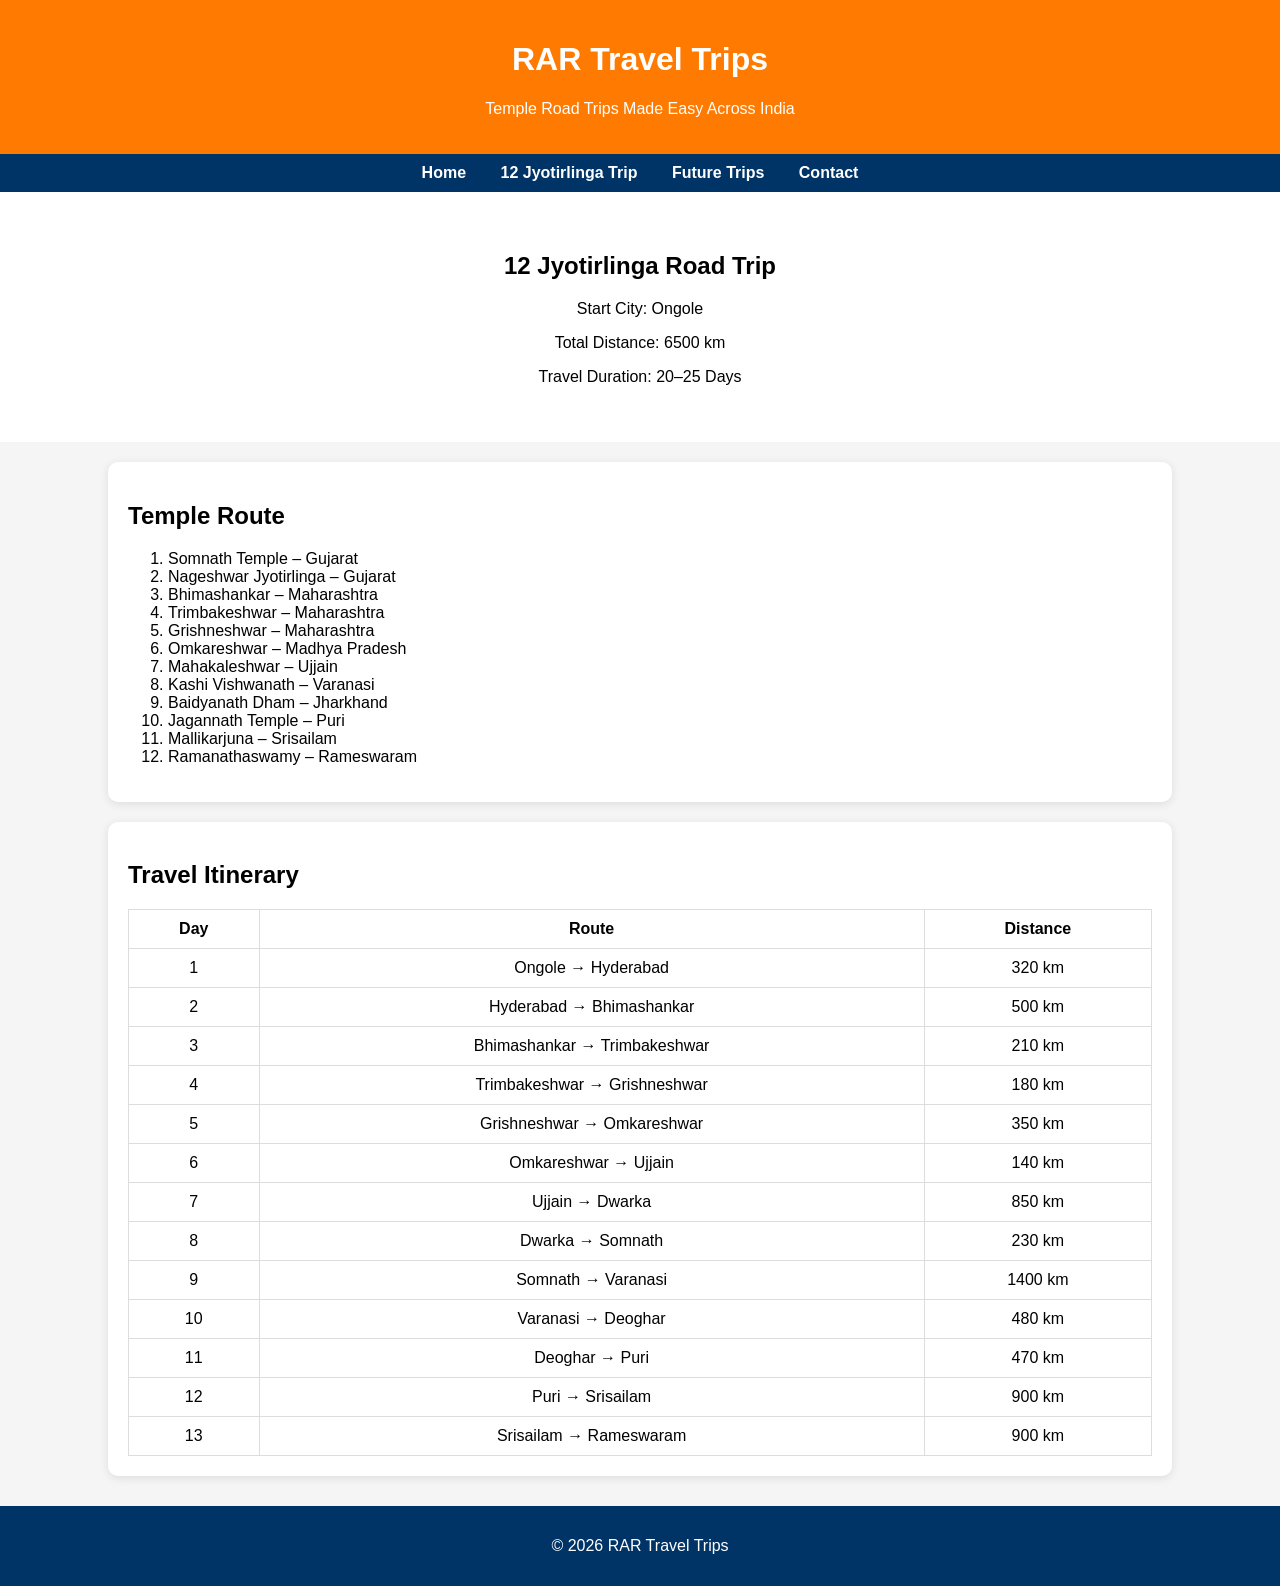
==== index.html @ 98899315 "Create index.html" ====
<!DOCTYPE html>
<html>
<head>
<title>RAR Travel Trips</title>

<style>
body{
font-family: Arial;
margin:0;
background:#f5f5f5;
}

header{
background:#ff7a00;
color:white;
padding:20px;
text-align:center;
}

nav{
background:#003366;
padding:10px;
text-align:center;
}

nav a{
color:white;
margin:15px;
text-decoration:none;
font-weight:bold;
}

.hero{
padding:40px;
text-align:center;
background:white;
}

.card{
background:white;
margin:20px auto;
padding:20px;
width:80%;
border-radius:10px;
box-shadow:0 2px 10px rgba(0,0,0,0.1);
}

table{
width:100%;
border-collapse:collapse;
}

th,td{
padding:10px;
border:1px solid #ddd;
text-align:center;
}

footer{
background:#003366;
color:white;
text-align:center;
padding:15px;
margin-top:30px;
}
</style>

</head>

<body>

<header>
<h1>RAR Travel Trips</h1>
<p>Temple Road Trips Made Easy Across India</p>
</header>

<nav>
<a href="#">Home</a>
<a href="#">12 Jyotirlinga Trip</a>
<a href="#">Future Trips</a>
<a href="#">Contact</a>
</nav>

<section class="hero">
<h2>12 Jyotirlinga Road Trip</h2>
<p>Start City: Ongole</p>
<p>Total Distance: 6500 km</p>
<p>Travel Duration: 20–25 Days</p>
</section>

<div class="card">
<h2>Temple Route</h2>

<ol>
<li>Somnath Temple – Gujarat</li>
<li>Nageshwar Jyotirlinga – Gujarat</li>
<li>Bhimashankar – Maharashtra</li>
<li>Trimbakeshwar – Maharashtra</li>
<li>Grishneshwar – Maharashtra</li>
<li>Omkareshwar – Madhya Pradesh</li>
<li>Mahakaleshwar – Ujjain</li>
<li>Kashi Vishwanath – Varanasi</li>
<li>Baidyanath Dham – Jharkhand</li>
<li>Jagannath Temple – Puri</li>
<li>Mallikarjuna – Srisailam</li>
<li>Ramanathaswamy – Rameswaram</li>
</ol>

</div>

<div class="card">

<h2>Travel Itinerary</h2>

<table>

<tr>
<th>Day</th>
<th>Route</th>
<th>Distance</th>
</tr>

<tr>
<td>1</td>
<td>Ongole → Hyderabad</td>
<td>320 km</td>
</tr>

<tr>
<td>2</td>
<td>Hyderabad → Bhimashankar</td>
<td>500 km</td>
</tr>

<tr>
<td>3</td>
<td>Bhimashankar → Trimbakeshwar</td>
<td>210 km</td>
</tr>

<tr>
<td>4</td>
<td>Trimbakeshwar → Grishneshwar</td>
<td>180 km</td>
</tr>

<tr>
<td>5</td>
<td>Grishneshwar → Omkareshwar</td>
<td>350 km</td>
</tr>

<tr>
<td>6</td>
<td>Omkareshwar → Ujjain</td>
<td>140 km</td>
</tr>

<tr>
<td>7</td>
<td>Ujjain → Dwarka</td>
<td>850 km</td>
</tr>

<tr>
<td>8</td>
<td>Dwarka → Somnath</td>
<td>230 km</td>
</tr>

<tr>
<td>9</td>
<td>Somnath → Varanasi</td>
<td>1400 km</td>
</tr>

<tr>
<td>10</td>
<td>Varanasi → Deoghar</td>
<td>480 km</td>
</tr>

<tr>
<td>11</td>
<td>Deoghar → Puri</td>
<td>470 km</td>
</tr>

<tr>
<td>12</td>
<td>Puri → Srisailam</td>
<td>900 km</td>
</tr>

<tr>
<td>13</td>
<td>Srisailam → Rameswaram</td>
<td>900 km</td>
</tr>

</table>

</div>

<footer>

<p>© 2026 RAR Travel Trips</p>

</footer>

</body>
</html>
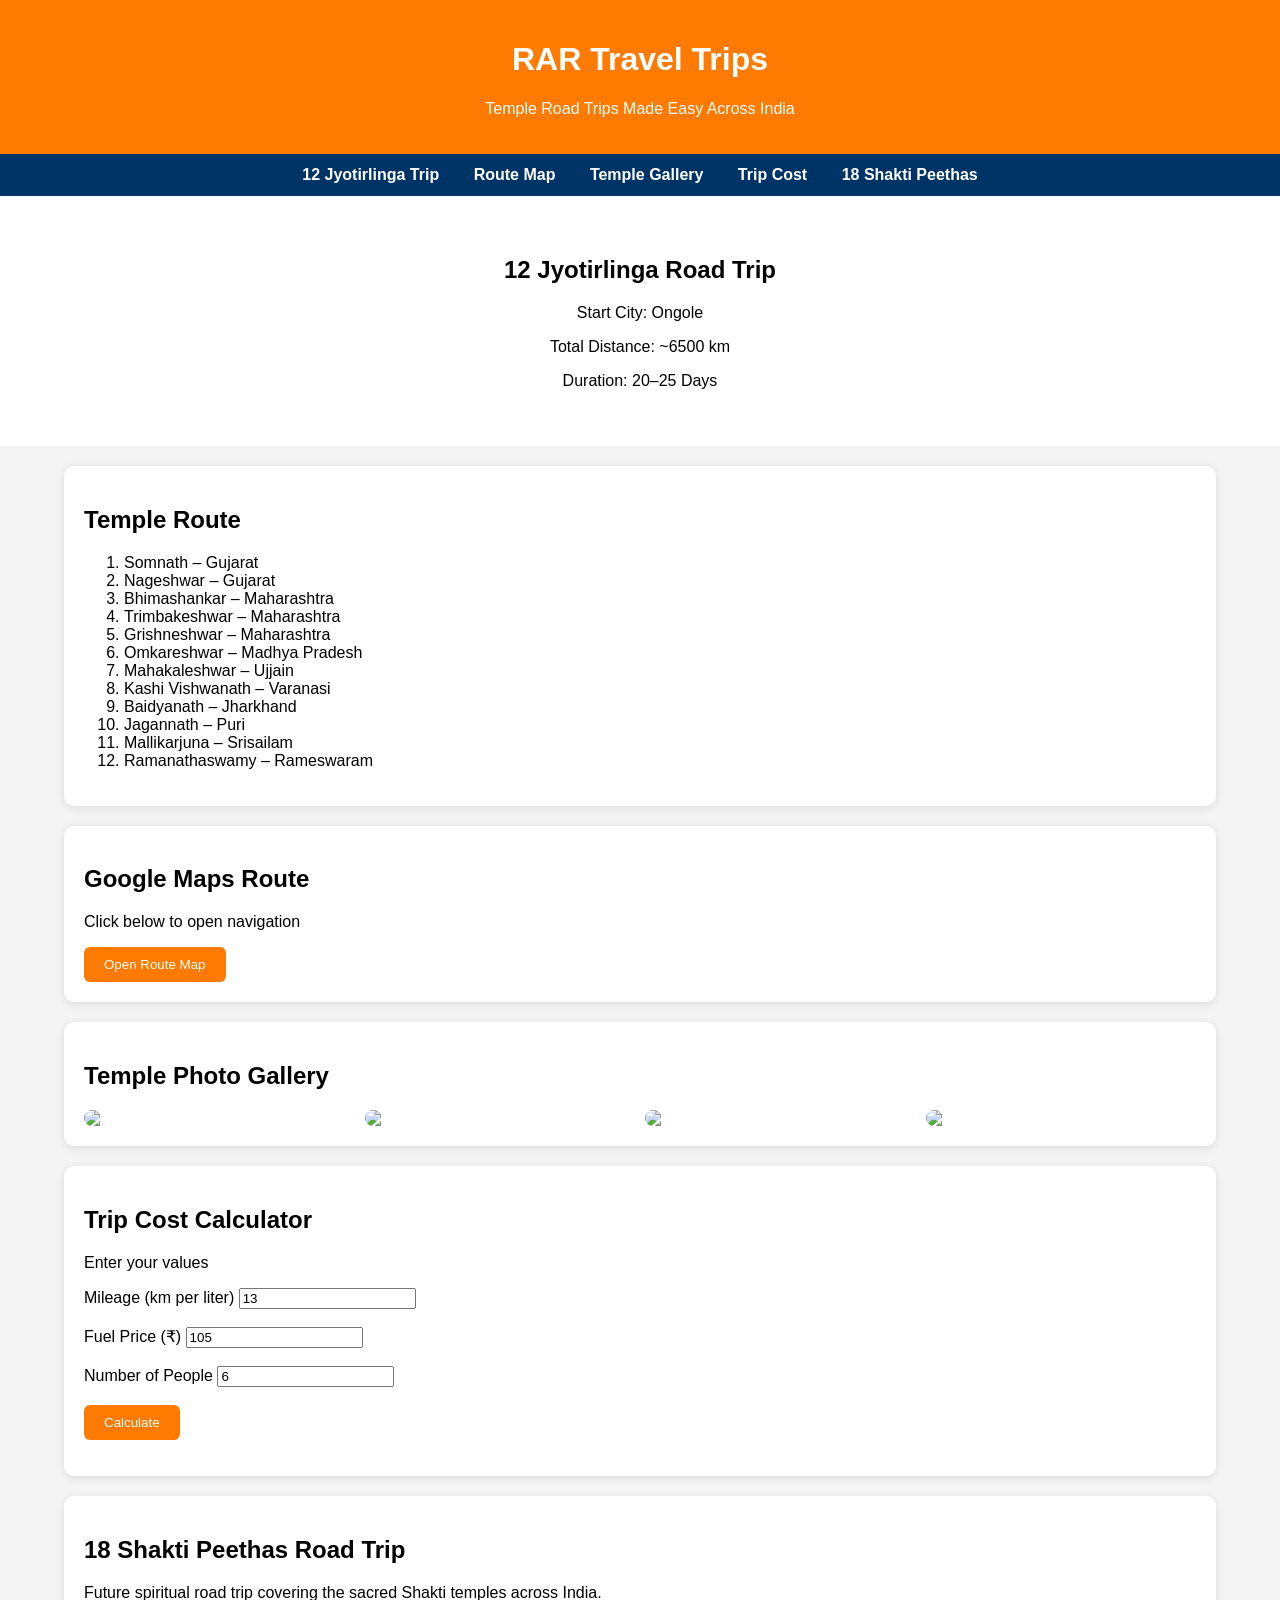
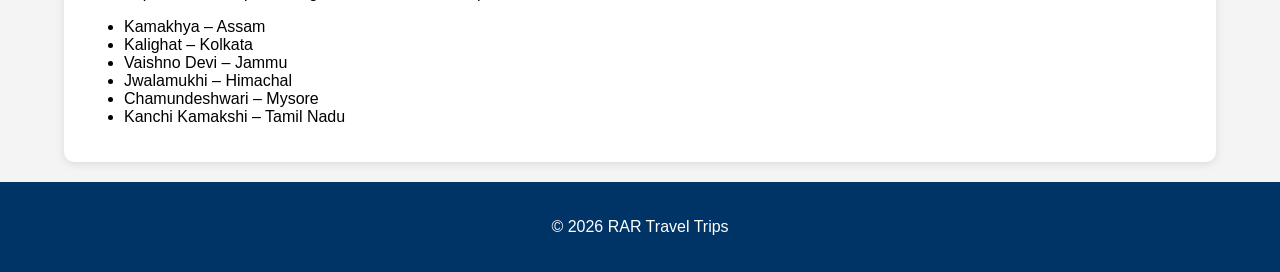
==== commit 1aeeb7bf: "Update index.html" ====
--- a/index.html
+++ b/index.html
@@ -1,33 +1,36 @@
 <!DOCTYPE html>
 <html>
 <head>
+<meta name="viewport" content="width=device-width, initial-scale=1.0">
+
 <title>RAR Travel Trips</title>
 
 <style>
+
 body{
 font-family: Arial;
 margin:0;
-background:#f5f5f5;
+background:#f4f4f4;
 }
 
 header{
 background:#ff7a00;
 color:white;
+text-align:center;
 padding:20px;
-text-align:center;
 }
 
 nav{
 background:#003366;
-padding:10px;
+padding:12px;
 text-align:center;
 }
 
 nav a{
 color:white;
 margin:15px;
+font-weight:bold;
 text-decoration:none;
-font-weight:bold;
 }
 
 .hero{
@@ -36,13 +39,28 @@
 background:white;
 }
 
+.container{
+width:90%;
+margin:auto;
+}
+
 .card{
 background:white;
-margin:20px auto;
 padding:20px;
-width:80%;
+margin:20px 0;
 border-radius:10px;
 box-shadow:0 2px 10px rgba(0,0,0,0.1);
+}
+
+.gallery{
+display:grid;
+grid-template-columns:repeat(auto-fit,minmax(200px,1fr));
+gap:10px;
+}
+
+.gallery img{
+width:100%;
+border-radius:10px;
 }
 
 table{
@@ -56,149 +74,178 @@
 text-align:center;
 }
 
+button{
+background:#ff7a00;
+color:white;
+padding:10px 20px;
+border:none;
+border-radius:6px;
+cursor:pointer;
+}
+
 footer{
 background:#003366;
 color:white;
 text-align:center;
-padding:15px;
-margin-top:30px;
-}
+padding:20px;
+}
+
 </style>
 
+<script>
+
+function calculateTrip(){
+
+let distance = 6500
+let mileage = document.getElementById("mileage").value
+let fuelprice = document.getElementById("fuelprice").value
+let people = document.getElementById("people").value
+
+let fuel = distance/mileage
+let fuelcost = fuel * fuelprice
+let perperson = fuelcost/people
+
+document.getElementById("result").innerHTML =
+"Total Fuel Cost: ₹"+fuelcost.toFixed(0) +
+"<br>Cost Per Person: ₹"+perperson.toFixed(0)
+
+}
+
+</script>
+
 </head>
 
 <body>
 
 <header>
+
 <h1>RAR Travel Trips</h1>
 <p>Temple Road Trips Made Easy Across India</p>
+
 </header>
 
 <nav>
-<a href="#">Home</a>
-<a href="#">12 Jyotirlinga Trip</a>
-<a href="#">Future Trips</a>
-<a href="#">Contact</a>
+
+<a href="#jyotirlinga">12 Jyotirlinga Trip</a>
+<a href="#map">Route Map</a>
+<a href="#gallery">Temple Gallery</a>
+<a href="#calculator">Trip Cost</a>
+<a href="#shakti">18 Shakti Peethas</a>
+
 </nav>
 
 <section class="hero">
+
 <h2>12 Jyotirlinga Road Trip</h2>
+
 <p>Start City: Ongole</p>
-<p>Total Distance: 6500 km</p>
-<p>Travel Duration: 20–25 Days</p>
+<p>Total Distance: ~6500 km</p>
+<p>Duration: 20–25 Days</p>
+
 </section>
 
-<div class="card">
+<div class="container">
+
+<div class="card" id="jyotirlinga">
+
 <h2>Temple Route</h2>
 
 <ol>
-<li>Somnath Temple – Gujarat</li>
-<li>Nageshwar Jyotirlinga – Gujarat</li>
+
+<li>Somnath – Gujarat</li>
+<li>Nageshwar – Gujarat</li>
 <li>Bhimashankar – Maharashtra</li>
 <li>Trimbakeshwar – Maharashtra</li>
 <li>Grishneshwar – Maharashtra</li>
 <li>Omkareshwar – Madhya Pradesh</li>
 <li>Mahakaleshwar – Ujjain</li>
 <li>Kashi Vishwanath – Varanasi</li>
-<li>Baidyanath Dham – Jharkhand</li>
-<li>Jagannath Temple – Puri</li>
+<li>Baidyanath – Jharkhand</li>
+<li>Jagannath – Puri</li>
 <li>Mallikarjuna – Srisailam</li>
 <li>Ramanathaswamy – Rameswaram</li>
+
 </ol>
 
 </div>
 
-<div class="card">
-
-<h2>Travel Itinerary</h2>
-
-<table>
-
-<tr>
-<th>Day</th>
-<th>Route</th>
-<th>Distance</th>
-</tr>
-
-<tr>
-<td>1</td>
-<td>Ongole → Hyderabad</td>
-<td>320 km</td>
-</tr>
-
-<tr>
-<td>2</td>
-<td>Hyderabad → Bhimashankar</td>
-<td>500 km</td>
-</tr>
-
-<tr>
-<td>3</td>
-<td>Bhimashankar → Trimbakeshwar</td>
-<td>210 km</td>
-</tr>
-
-<tr>
-<td>4</td>
-<td>Trimbakeshwar → Grishneshwar</td>
-<td>180 km</td>
-</tr>
-
-<tr>
-<td>5</td>
-<td>Grishneshwar → Omkareshwar</td>
-<td>350 km</td>
-</tr>
-
-<tr>
-<td>6</td>
-<td>Omkareshwar → Ujjain</td>
-<td>140 km</td>
-</tr>
-
-<tr>
-<td>7</td>
-<td>Ujjain → Dwarka</td>
-<td>850 km</td>
-</tr>
-
-<tr>
-<td>8</td>
-<td>Dwarka → Somnath</td>
-<td>230 km</td>
-</tr>
-
-<tr>
-<td>9</td>
-<td>Somnath → Varanasi</td>
-<td>1400 km</td>
-</tr>
-
-<tr>
-<td>10</td>
-<td>Varanasi → Deoghar</td>
-<td>480 km</td>
-</tr>
-
-<tr>
-<td>11</td>
-<td>Deoghar → Puri</td>
-<td>470 km</td>
-</tr>
-
-<tr>
-<td>12</td>
-<td>Puri → Srisailam</td>
-<td>900 km</td>
-</tr>
-
-<tr>
-<td>13</td>
-<td>Srisailam → Rameswaram</td>
-<td>900 km</td>
-</tr>
-
-</table>
+<div class="card" id="map">
+
+<h2>Google Maps Route</h2>
+
+<p>Click below to open navigation</p>
+
+<a href="https://www.google.com/maps/dir/Somnath+Temple/Dwarka/Nashik/Ujjain/Varanasi/Deoghar/Puri/Srisailam/Rameswaram" target="_blank">
+
+<button>Open Route Map</button>
+
+</a>
+
+</div>
+
+<div class="card" id="gallery">
+
+<h2>Temple Photo Gallery</h2>
+
+<div class="gallery">
+
+<img src="https://upload.wikimedia.org/wikipedia/commons/3/3a/Somnath_temple.jpg">
+<img src="https://upload.wikimedia.org/wikipedia/commons/6/6e/Kashi_Vishwanath.jpg">
+<img src="https://upload.wikimedia.org/wikipedia/commons/0/0e/Rameswaram_Temple.jpg">
+<img src="https://upload.wikimedia.org/wikipedia/commons/b/b1/Mahakaleshwar_Temple.jpg">
+
+</div>
+
+</div>
+
+<div class="card" id="calculator">
+
+<h2>Trip Cost Calculator</h2>
+
+<p>Enter your values</p>
+
+Mileage (km per liter)
+
+<input type="number" id="mileage" value="13">
+
+<br><br>
+
+Fuel Price (₹)
+
+<input type="number" id="fuelprice" value="105">
+
+<br><br>
+
+Number of People
+
+<input type="number" id="people" value="6">
+
+<br><br>
+
+<button onclick="calculateTrip()">Calculate</button>
+
+<p id="result"></p>
+
+</div>
+
+<div class="card" id="shakti">
+
+<h2>18 Shakti Peethas Road Trip</h2>
+
+<p>Future spiritual road trip covering the sacred Shakti temples across India.</p>
+
+<ul>
+
+<li>Kamakhya – Assam</li>
+<li>Kalighat – Kolkata</li>
+<li>Vaishno Devi – Jammu</li>
+<li>Jwalamukhi – Himachal</li>
+<li>Chamundeshwari – Mysore</li>
+<li>Kanchi Kamakshi – Tamil Nadu</li>
+
+</ul>
+
+</div>
 
 </div>
 
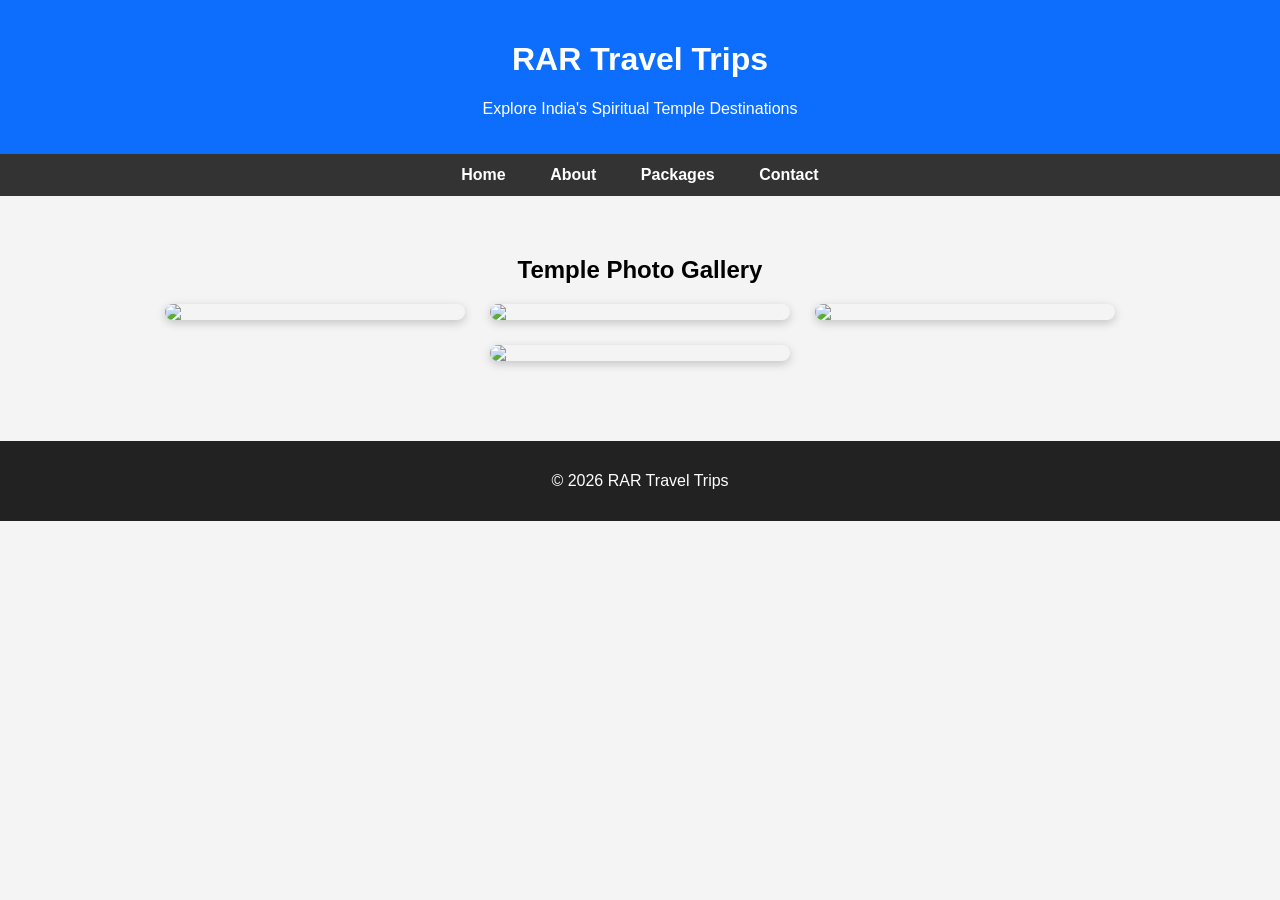
==== commit 7ae8f6a3: "Update index.html" ====
--- a/index.html
+++ b/index.html
@@ -1,8 +1,7 @@
 <!DOCTYPE html>
 <html>
+
 <head>
-<meta name="viewport" content="width=device-width, initial-scale=1.0">
-
 <title>RAR Travel Trips</title>
 
 <style>
@@ -14,245 +13,85 @@
 }
 
 header{
-background:#ff7a00;
+background:#0d6efd;
 color:white;
+padding:20px;
 text-align:center;
-padding:20px;
 }
 
 nav{
-background:#003366;
+background:#333;
 padding:12px;
 text-align:center;
 }
 
 nav a{
 color:white;
-margin:15px;
+margin:20px;
+text-decoration:none;
 font-weight:bold;
-text-decoration:none;
-}
-
-.hero{
-padding:40px;
-text-align:center;
-background:white;
 }
 
 .container{
-width:90%;
-margin:auto;
-}
-
-.card{
-background:white;
-padding:20px;
-margin:20px 0;
-border-radius:10px;
-box-shadow:0 2px 10px rgba(0,0,0,0.1);
+padding:40px;
+text-align:center;
 }
 
 .gallery{
-display:grid;
-grid-template-columns:repeat(auto-fit,minmax(200px,1fr));
-gap:10px;
+display:flex;
+flex-wrap:wrap;
+justify-content:center;
+gap:25px;
 }
 
 .gallery img{
-width:100%;
+width:300px;
 border-radius:10px;
-}
-
-table{
-width:100%;
-border-collapse:collapse;
-}
-
-th,td{
-padding:10px;
-border:1px solid #ddd;
-text-align:center;
-}
-
-button{
-background:#ff7a00;
-color:white;
-padding:10px 20px;
-border:none;
-border-radius:6px;
-cursor:pointer;
+box-shadow:0 3px 10px rgba(0,0,0,0.2);
 }
 
 footer{
-background:#003366;
+background:#222;
 color:white;
 text-align:center;
-padding:20px;
+padding:15px;
+margin-top:40px;
 }
 
 </style>
-
-<script>
-
-function calculateTrip(){
-
-let distance = 6500
-let mileage = document.getElementById("mileage").value
-let fuelprice = document.getElementById("fuelprice").value
-let people = document.getElementById("people").value
-
-let fuel = distance/mileage
-let fuelcost = fuel * fuelprice
-let perperson = fuelcost/people
-
-document.getElementById("result").innerHTML =
-"Total Fuel Cost: ₹"+fuelcost.toFixed(0) +
-"<br>Cost Per Person: ₹"+perperson.toFixed(0)
-
-}
-
-</script>
-
 </head>
 
 <body>
 
 <header>
-
 <h1>RAR Travel Trips</h1>
-<p>Temple Road Trips Made Easy Across India</p>
-
+<p>Explore India's Spiritual Temple Destinations</p>
 </header>
 
 <nav>
-
-<a href="#jyotirlinga">12 Jyotirlinga Trip</a>
-<a href="#map">Route Map</a>
-<a href="#gallery">Temple Gallery</a>
-<a href="#calculator">Trip Cost</a>
-<a href="#shakti">18 Shakti Peethas</a>
-
+<a href="index.html">Home</a>
+<a href="about.html">About</a>
+<a href="packages.html">Packages</a>
+<a href="contact.html">Contact</a>
 </nav>
 
-<section class="hero">
-
-<h2>12 Jyotirlinga Road Trip</h2>
-
-<p>Start City: Ongole</p>
-<p>Total Distance: ~6500 km</p>
-<p>Duration: 20–25 Days</p>
-
-</section>
-
 <div class="container">
-
-<div class="card" id="jyotirlinga">
-
-<h2>Temple Route</h2>
-
-<ol>
-
-<li>Somnath – Gujarat</li>
-<li>Nageshwar – Gujarat</li>
-<li>Bhimashankar – Maharashtra</li>
-<li>Trimbakeshwar – Maharashtra</li>
-<li>Grishneshwar – Maharashtra</li>
-<li>Omkareshwar – Madhya Pradesh</li>
-<li>Mahakaleshwar – Ujjain</li>
-<li>Kashi Vishwanath – Varanasi</li>
-<li>Baidyanath – Jharkhand</li>
-<li>Jagannath – Puri</li>
-<li>Mallikarjuna – Srisailam</li>
-<li>Ramanathaswamy – Rameswaram</li>
-
-</ol>
-
-</div>
-
-<div class="card" id="map">
-
-<h2>Google Maps Route</h2>
-
-<p>Click below to open navigation</p>
-
-<a href="https://www.google.com/maps/dir/Somnath+Temple/Dwarka/Nashik/Ujjain/Varanasi/Deoghar/Puri/Srisailam/Rameswaram" target="_blank">
-
-<button>Open Route Map</button>
-
-</a>
-
-</div>
-
-<div class="card" id="gallery">
 
 <h2>Temple Photo Gallery</h2>
 
 <div class="gallery">
 
-<img src="https://upload.wikimedia.org/wikipedia/commons/3/3a/Somnath_temple.jpg">
-<img src="https://upload.wikimedia.org/wikipedia/commons/6/6e/Kashi_Vishwanath.jpg">
-<img src="https://upload.wikimedia.org/wikipedia/commons/0/0e/Rameswaram_Temple.jpg">
-<img src="https://upload.wikimedia.org/wikipedia/commons/b/b1/Mahakaleshwar_Temple.jpg">
-
-</div>
-
-</div>
-
-<div class="card" id="calculator">
-
-<h2>Trip Cost Calculator</h2>
-
-<p>Enter your values</p>
-
-Mileage (km per liter)
-
-<input type="number" id="mileage" value="13">
-
-<br><br>
-
-Fuel Price (₹)
-
-<input type="number" id="fuelprice" value="105">
-
-<br><br>
-
-Number of People
-
-<input type="number" id="people" value="6">
-
-<br><br>
-
-<button onclick="calculateTrip()">Calculate</button>
-
-<p id="result"></p>
-
-</div>
-
-<div class="card" id="shakti">
-
-<h2>18 Shakti Peethas Road Trip</h2>
-
-<p>Future spiritual road trip covering the sacred Shakti temples across India.</p>
-
-<ul>
-
-<li>Kamakhya – Assam</li>
-<li>Kalighat – Kolkata</li>
-<li>Vaishno Devi – Jammu</li>
-<li>Jwalamukhi – Himachal</li>
-<li>Chamundeshwari – Mysore</li>
-<li>Kanchi Kamakshi – Tamil Nadu</li>
-
-</ul>
+<img src="https://images.unsplash.com/photo-1609142621730-db3293839541?w=400">
+<img src="https://images.unsplash.com/photo-1590766940553-634a7ed41450?w=400">
+<img src="https://images.unsplash.com/photo-1627894483216-2138af692e32?w=400">
+<img src="https://images.unsplash.com/photo-1589881133829-6c8f1d0c5b9e?w=400">
 
 </div>
 
 </div>
 
 <footer>
-
 <p>© 2026 RAR Travel Trips</p>
-
 </footer>
 
 </body>
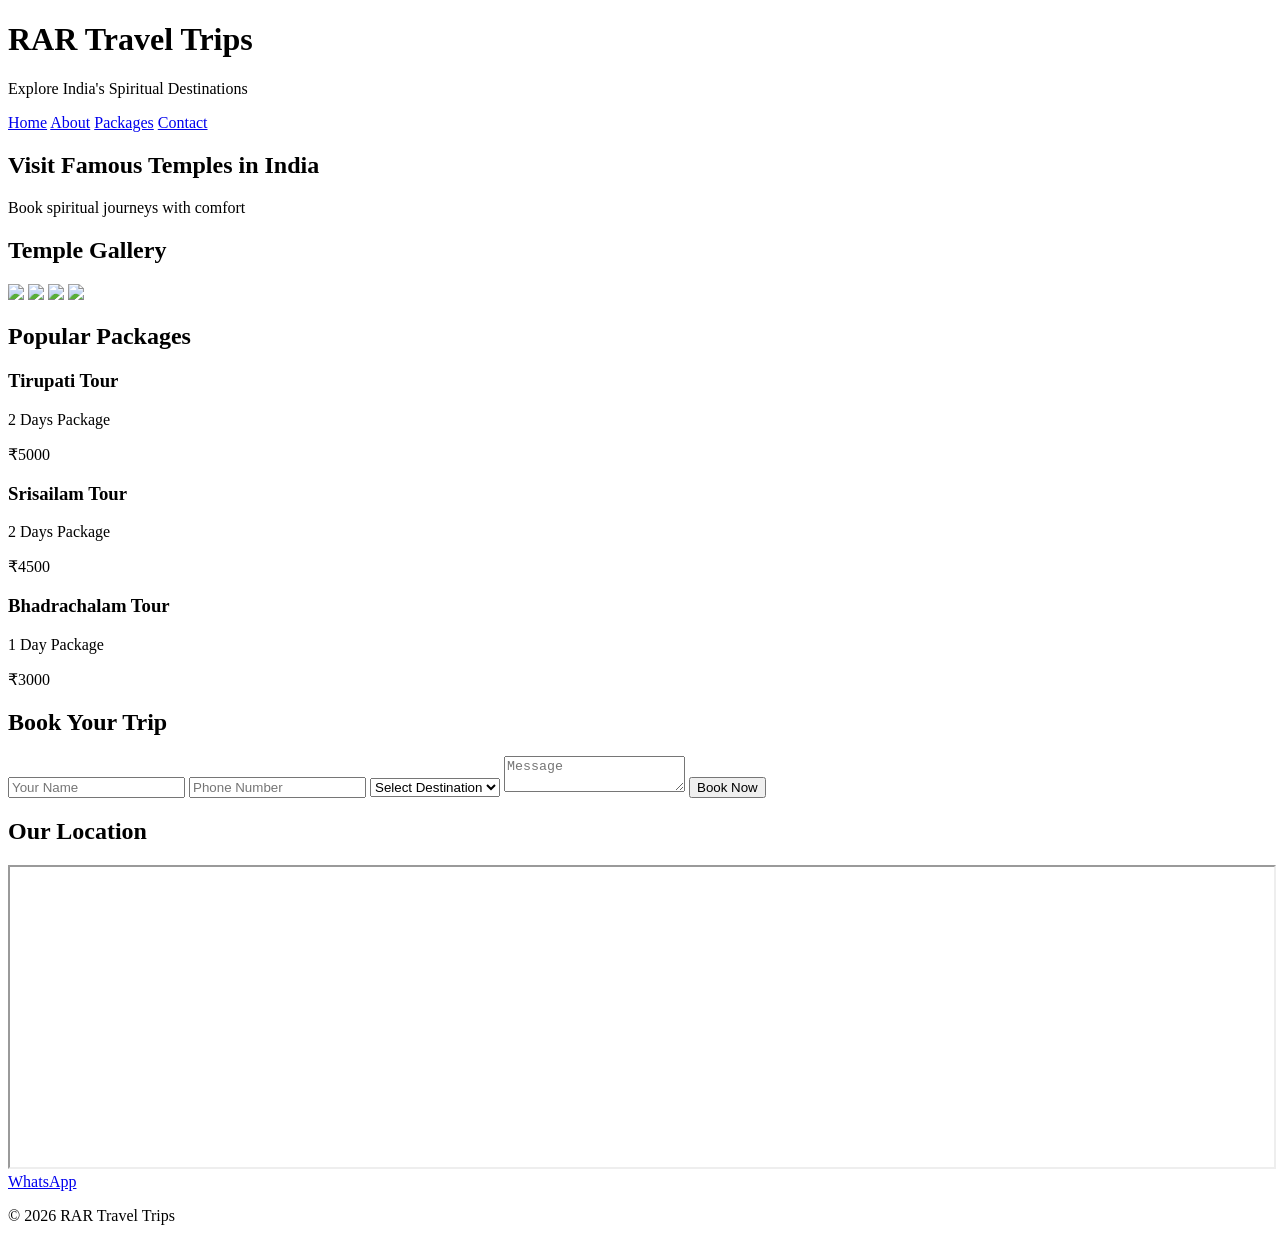
==== commit a9623c14: "Update index.html" ====
--- a/index.html
+++ b/index.html
@@ -1,71 +1,17 @@
 <!DOCTYPE html>
 <html>
-
 <head>
 <title>RAR Travel Trips</title>
+<meta name="viewport" content="width=device-width, initial-scale=1">
 
-<style>
-
-body{
-font-family: Arial;
-margin:0;
-background:#f4f4f4;
-}
-
-header{
-background:#0d6efd;
-color:white;
-padding:20px;
-text-align:center;
-}
-
-nav{
-background:#333;
-padding:12px;
-text-align:center;
-}
-
-nav a{
-color:white;
-margin:20px;
-text-decoration:none;
-font-weight:bold;
-}
-
-.container{
-padding:40px;
-text-align:center;
-}
-
-.gallery{
-display:flex;
-flex-wrap:wrap;
-justify-content:center;
-gap:25px;
-}
-
-.gallery img{
-width:300px;
-border-radius:10px;
-box-shadow:0 3px 10px rgba(0,0,0,0.2);
-}
-
-footer{
-background:#222;
-color:white;
-text-align:center;
-padding:15px;
-margin-top:40px;
-}
-
-</style>
+<link rel="stylesheet" href="style.css">
 </head>
 
 <body>
 
 <header>
 <h1>RAR Travel Trips</h1>
-<p>Explore India's Spiritual Temple Destinations</p>
+<p>Explore India's Spiritual Destinations</p>
 </header>
 
 <nav>
@@ -75,11 +21,16 @@
 <a href="contact.html">Contact</a>
 </nav>
 
-<div class="container">
+<section class="hero">
+<h2>Visit Famous Temples in India</h2>
+<p>Book spiritual journeys with comfort</p>
+</section>
 
-<h2>Temple Photo Gallery</h2>
+<section class="gallery">
 
-<div class="gallery">
+<h2>Temple Gallery</h2>
+
+<div class="gallery-grid">
 
 <img src="https://images.unsplash.com/photo-1609142621730-db3293839541?w=400">
 <img src="https://images.unsplash.com/photo-1590766940553-634a7ed41450?w=400">
@@ -88,7 +39,70 @@
 
 </div>
 
+</section>
+
+<section class="packages">
+
+<h2>Popular Packages</h2>
+
+<div class="package-card">
+<h3>Tirupati Tour</h3>
+<p>2 Days Package</p>
+<p>₹5000</p>
 </div>
+
+<div class="package-card">
+<h3>Srisailam Tour</h3>
+<p>2 Days Package</p>
+<p>₹4500</p>
+</div>
+
+<div class="package-card">
+<h3>Bhadrachalam Tour</h3>
+<p>1 Day Package</p>
+<p>₹3000</p>
+</div>
+
+</section>
+
+<section class="booking">
+
+<h2>Book Your Trip</h2>
+
+<form>
+
+<input type="text" placeholder="Your Name">
+
+<input type="text" placeholder="Phone Number">
+
+<select>
+<option>Select Destination</option>
+<option>Tirupati</option>
+<option>Srisailam</option>
+<option>Bhadrachalam</option>
+</select>
+
+<textarea placeholder="Message"></textarea>
+
+<button>Book Now</button>
+
+</form>
+
+</section>
+
+<section class="map">
+
+<h2>Our Location</h2>
+
+<iframe
+src="https://www.google.com/maps?q=hyderabad&output=embed"
+width="100%"
+height="300">
+</iframe>
+
+</section>
+
+<a class="whatsapp" href="https://wa.me/919876543210">WhatsApp</a>
 
 <footer>
 <p>© 2026 RAR Travel Trips</p>
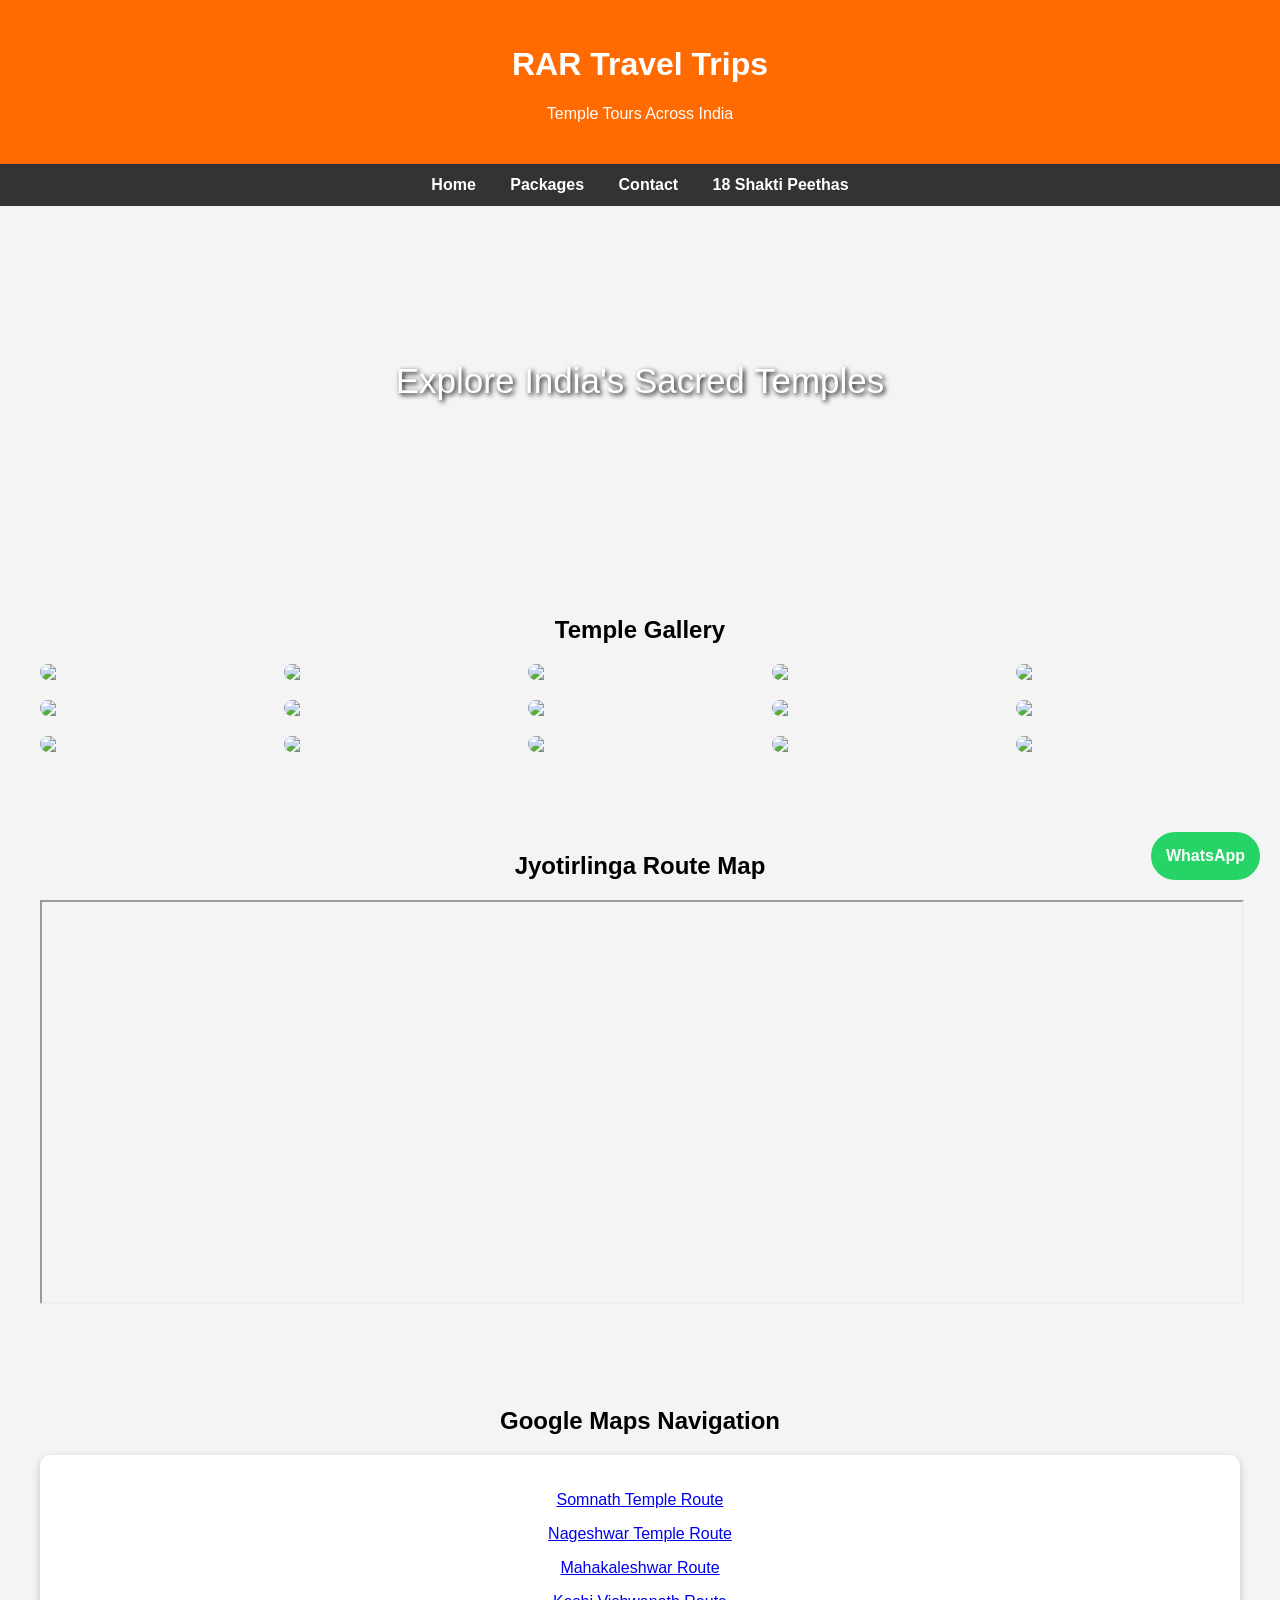
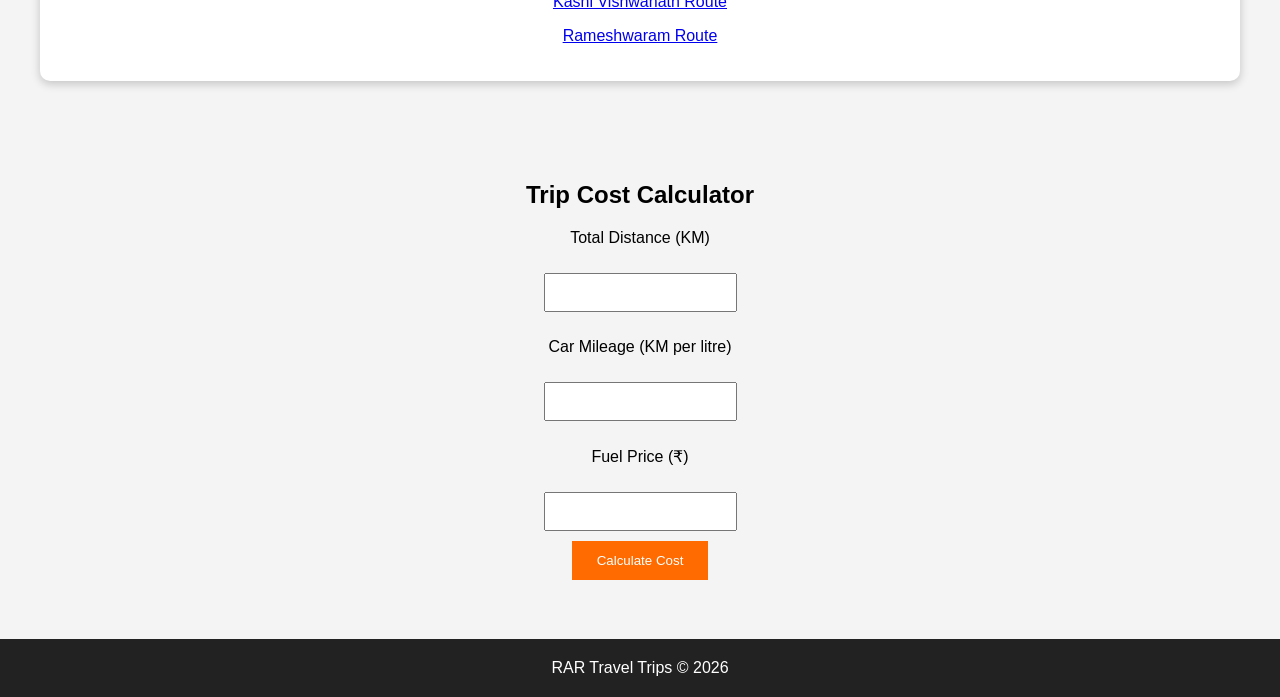
==== commit 5ed08b3f: "Update index.html" ====
--- a/index.html
+++ b/index.html
@@ -1,112 +1,266 @@
 <!DOCTYPE html>
 <html>
+
 <head>
+
 <title>RAR Travel Trips</title>
+
 <meta name="viewport" content="width=device-width, initial-scale=1">
 
-<link rel="stylesheet" href="style.css">
+<style>
+
+body{
+font-family:Arial;
+margin:0;
+background:#f4f4f4;
+}
+
+header{
+background:#ff6b00;
+color:white;
+text-align:center;
+padding:25px;
+}
+
+nav{
+background:#333;
+text-align:center;
+padding:12px;
+}
+
+nav a{
+color:white;
+margin:15px;
+text-decoration:none;
+font-weight:bold;
+}
+
+.hero{
+background:url('https://images.unsplash.com/photo-1627894483216-2138af692e32?w=1600') center/cover;
+height:350px;
+display:flex;
+align-items:center;
+justify-content:center;
+color:white;
+font-size:35px;
+text-shadow:2px 2px 5px black;
+}
+
+section{
+padding:40px;
+text-align:center;
+}
+
+.gallery{
+display:grid;
+grid-template-columns:repeat(auto-fit,minmax(220px,1fr));
+gap:20px;
+}
+
+.gallery img{
+width:100%;
+border-radius:10px;
+transition:0.3s;
+}
+
+.gallery img:hover{
+transform:scale(1.08);
+}
+
+.card{
+background:white;
+padding:20px;
+border-radius:10px;
+box-shadow:0 3px 10px rgba(0,0,0,0.2);
+}
+
+button{
+background:#ff6b00;
+color:white;
+border:none;
+padding:12px 25px;
+cursor:pointer;
+}
+
+input{
+padding:10px;
+margin:10px;
+}
+
+.whatsapp{
+position:fixed;
+bottom:20px;
+right:20px;
+background:#25D366;
+color:white;
+padding:15px;
+border-radius:50px;
+text-decoration:none;
+font-weight:bold;
+}
+
+footer{
+background:#222;
+color:white;
+text-align:center;
+padding:20px;
+}
+
+</style>
+
 </head>
 
 <body>
 
 <header>
+
 <h1>RAR Travel Trips</h1>
-<p>Explore India's Spiritual Destinations</p>
+
+<p>Temple Tours Across India</p>
+
 </header>
 
 <nav>
+
 <a href="index.html">Home</a>
-<a href="about.html">About</a>
 <a href="packages.html">Packages</a>
 <a href="contact.html">Contact</a>
+<a href="shaktipeethas.html">18 Shakti Peethas</a>
+
 </nav>
 
-<section class="hero">
-<h2>Visit Famous Temples in India</h2>
-<p>Book spiritual journeys with comfort</p>
-</section>
-
-<section class="gallery">
+<div class="hero">
+
+Explore India's Sacred Temples
+
+</div>
+
+
+<!-- Temple Gallery -->
+
+<section>
 
 <h2>Temple Gallery</h2>
 
-<div class="gallery-grid">
-
-<img src="https://images.unsplash.com/photo-1609142621730-db3293839541?w=400">
-<img src="https://images.unsplash.com/photo-1590766940553-634a7ed41450?w=400">
-<img src="https://images.unsplash.com/photo-1627894483216-2138af692e32?w=400">
-<img src="https://images.unsplash.com/photo-1589881133829-6c8f1d0c5b9e?w=400">
+<div class="gallery">
+
+<img src="https://source.unsplash.com/400x300/?tirupati,temple">
+<img src="https://source.unsplash.com/400x300/?srisailam,temple">
+<img src="https://source.unsplash.com/400x300/?somnath,temple">
+<img src="https://source.unsplash.com/400x300/?kedarnath,temple">
+<img src="https://source.unsplash.com/400x300/?kashi,temple">
+<img src="https://source.unsplash.com/400x300/?ujjain,temple">
+<img src="https://source.unsplash.com/400x300/?dwarka,temple">
+<img src="https://source.unsplash.com/400x300/?rameshwaram,temple">
+<img src="https://source.unsplash.com/400x300/?badrinath,temple">
+<img src="https://source.unsplash.com/400x300/?bhimashankar,temple">
+<img src="https://source.unsplash.com/400x300/?trimbakeshwar,temple">
+<img src="https://source.unsplash.com/400x300/?mahakal,temple">
+<img src="https://source.unsplash.com/400x300/?omkareshwar,temple">
+<img src="https://source.unsplash.com/400x300/?jagannath,puri">
+<img src="https://source.unsplash.com/400x300/?hindu,temple">
 
 </div>
 
 </section>
 
-<section class="packages">
-
-<h2>Popular Packages</h2>
-
-<div class="package-card">
-<h3>Tirupati Tour</h3>
-<p>2 Days Package</p>
-<p>₹5000</p>
+
+<!-- India Route Map -->
+
+<section>
+
+<h2>Jyotirlinga Route Map</h2>
+
+<iframe
+src="https://www.google.com/maps?q=india&output=embed"
+width="100%"
+height="400">
+</iframe>
+
+</section>
+
+
+<!-- Google Navigation Links -->
+
+<section>
+
+<h2>Google Maps Navigation</h2>
+
+<div class="card">
+
+<p><a href="https://maps.google.com/?q=Somnath Temple">Somnath Temple Route</a></p>
+
+<p><a href="https://maps.google.com/?q=Nageshwar Jyotirlinga">Nageshwar Temple Route</a></p>
+
+<p><a href="https://maps.google.com/?q=Mahakaleshwar Temple">Mahakaleshwar Route</a></p>
+
+<p><a href="https://maps.google.com/?q=Kashi Vishwanath Temple">Kashi Vishwanath Route</a></p>
+
+<p><a href="https://maps.google.com/?q=Ramanathaswamy Temple">Rameshwaram Route</a></p>
+
 </div>
 
-<div class="package-card">
-<h3>Srisailam Tour</h3>
-<p>2 Days Package</p>
-<p>₹4500</p>
-</div>
-
-<div class="package-card">
-<h3>Bhadrachalam Tour</h3>
-<p>1 Day Package</p>
-<p>₹3000</p>
-</div>
-
-</section>
-
-<section class="booking">
-
-<h2>Book Your Trip</h2>
-
-<form>
-
-<input type="text" placeholder="Your Name">
-
-<input type="text" placeholder="Phone Number">
-
-<select>
-<option>Select Destination</option>
-<option>Tirupati</option>
-<option>Srisailam</option>
-<option>Bhadrachalam</option>
-</select>
-
-<textarea placeholder="Message"></textarea>
-
-<button>Book Now</button>
-
-</form>
-
-</section>
-
-<section class="map">
-
-<h2>Our Location</h2>
-
-<iframe
-src="https://www.google.com/maps?q=hyderabad&output=embed"
-width="100%"
-height="300">
-</iframe>
-
-</section>
-
-<a class="whatsapp" href="https://wa.me/919876543210">WhatsApp</a>
+</section>
+
+
+<!-- Trip Cost Calculator -->
+
+<section>
+
+<h2>Trip Cost Calculator</h2>
+
+<p>Total Distance (KM)</p>
+
+<input id="km" type="number">
+
+<p>Car Mileage (KM per litre)</p>
+
+<input id="mileage" type="number">
+
+<p>Fuel Price (₹)</p>
+
+<input id="fuel" type="number">
+
+<br>
+
+<button onclick="calculate()">Calculate Cost</button>
+
+<h3 id="result"></h3>
+
+</section>
+
+
+<script>
+
+function calculate(){
+
+var km=document.getElementById("km").value;
+
+var mileage=document.getElementById("mileage").value;
+
+var fuel=document.getElementById("fuel").value;
+
+var total=(km/mileage)*fuel;
+
+document.getElementById("result").innerHTML="Estimated Fuel Cost ₹ "+total;
+
+}
+
+</script>
+
+
+<a class="whatsapp" href="https://wa.me/919876543210">
+
+WhatsApp
+
+</a>
 
 <footer>
-<p>© 2026 RAR Travel Trips</p>
+
+RAR Travel Trips © 2026
+
 </footer>
 
 </body>
+
 </html>
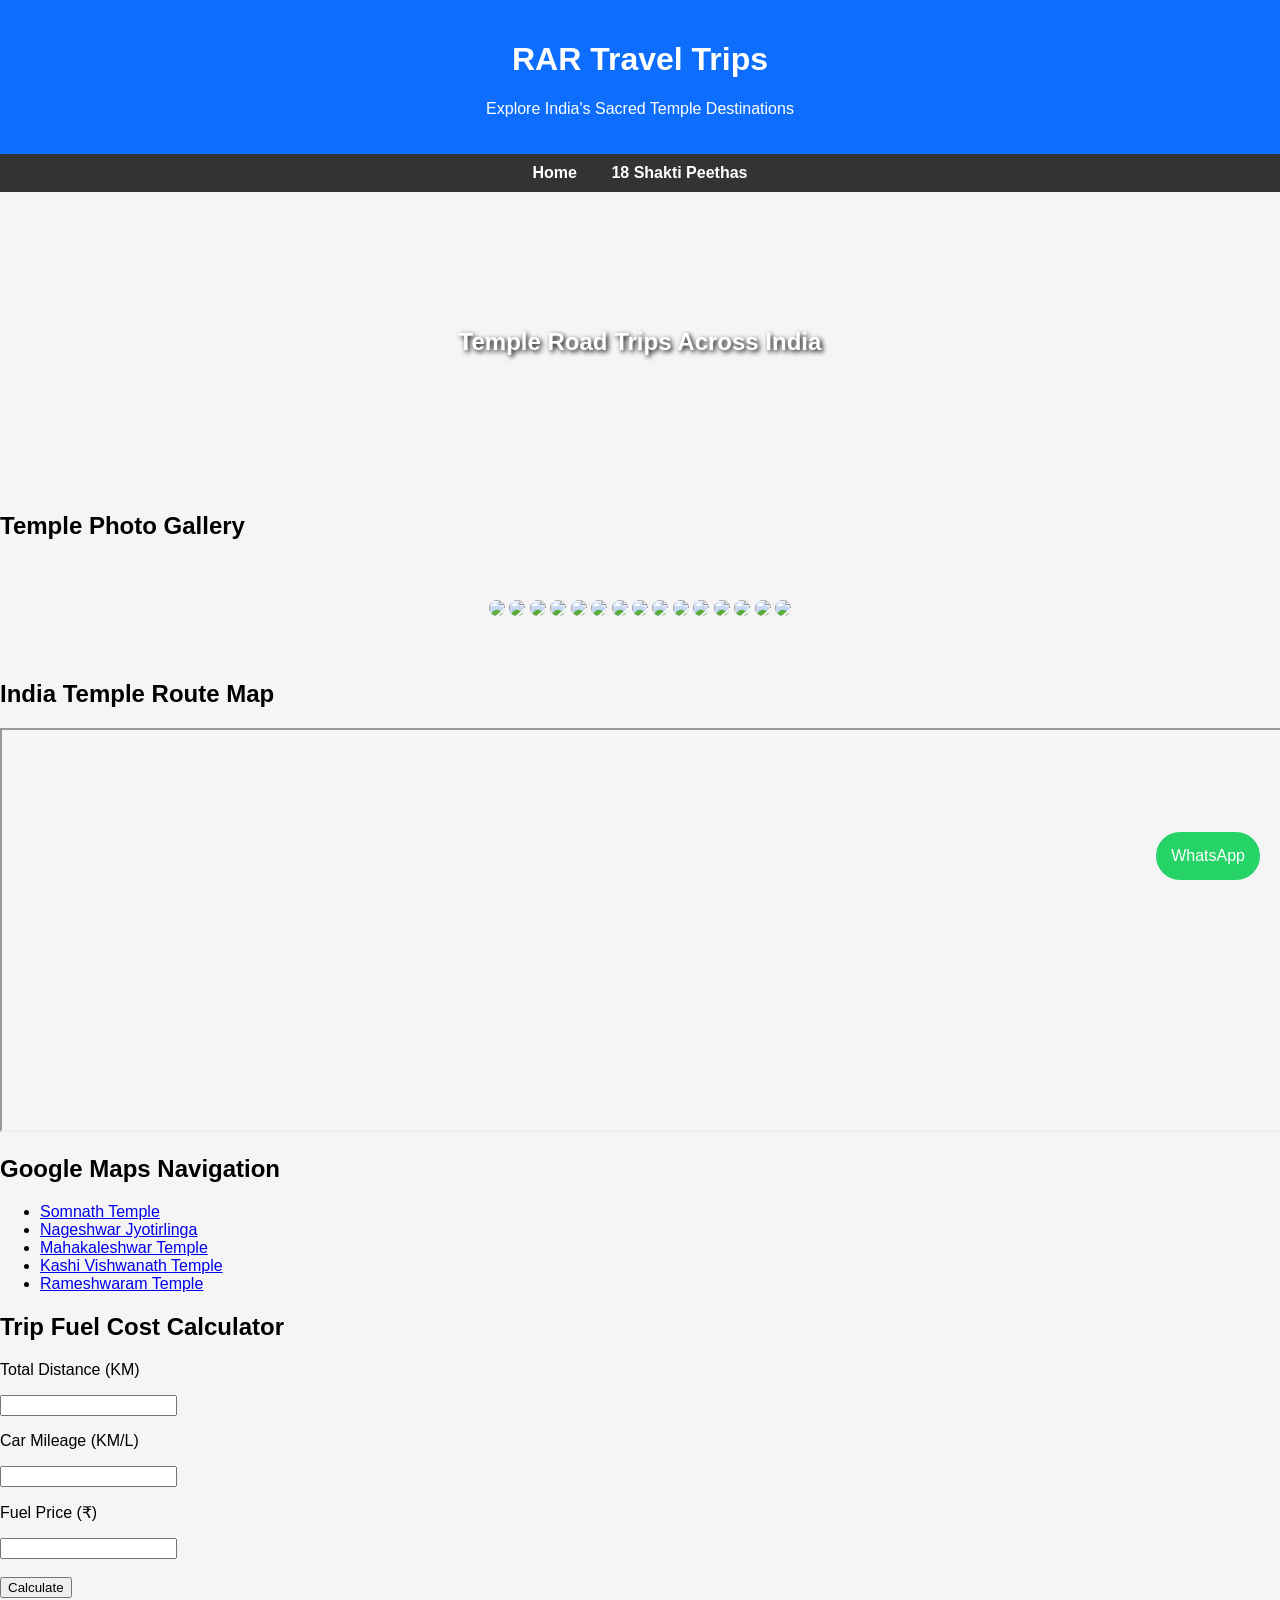
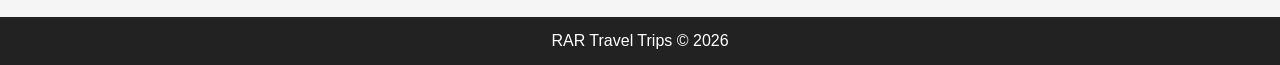
==== commit 4bcf8f83: "Update index.html" ====
--- a/index.html
+++ b/index.html
@@ -2,233 +2,105 @@
 <html>
 
 <head>
-
 <title>RAR Travel Trips</title>
-
 <meta name="viewport" content="width=device-width, initial-scale=1">
-
-<style>
-
-body{
-font-family:Arial;
-margin:0;
-background:#f4f4f4;
-}
-
-header{
-background:#ff6b00;
-color:white;
-text-align:center;
-padding:25px;
-}
-
-nav{
-background:#333;
-text-align:center;
-padding:12px;
-}
-
-nav a{
-color:white;
-margin:15px;
-text-decoration:none;
-font-weight:bold;
-}
-
-.hero{
-background:url('https://images.unsplash.com/photo-1627894483216-2138af692e32?w=1600') center/cover;
-height:350px;
-display:flex;
-align-items:center;
-justify-content:center;
-color:white;
-font-size:35px;
-text-shadow:2px 2px 5px black;
-}
-
-section{
-padding:40px;
-text-align:center;
-}
-
-.gallery{
-display:grid;
-grid-template-columns:repeat(auto-fit,minmax(220px,1fr));
-gap:20px;
-}
-
-.gallery img{
-width:100%;
-border-radius:10px;
-transition:0.3s;
-}
-
-.gallery img:hover{
-transform:scale(1.08);
-}
-
-.card{
-background:white;
-padding:20px;
-border-radius:10px;
-box-shadow:0 3px 10px rgba(0,0,0,0.2);
-}
-
-button{
-background:#ff6b00;
-color:white;
-border:none;
-padding:12px 25px;
-cursor:pointer;
-}
-
-input{
-padding:10px;
-margin:10px;
-}
-
-.whatsapp{
-position:fixed;
-bottom:20px;
-right:20px;
-background:#25D366;
-color:white;
-padding:15px;
-border-radius:50px;
-text-decoration:none;
-font-weight:bold;
-}
-
-footer{
-background:#222;
-color:white;
-text-align:center;
-padding:20px;
-}
-
-</style>
-
+<link rel="stylesheet" href="style.css">
 </head>
 
 <body>
 
 <header>
-
 <h1>RAR Travel Trips</h1>
-
-<p>Temple Tours Across India</p>
-
+<p>Explore India's Sacred Temple Destinations</p>
 </header>
 
 <nav>
-
 <a href="index.html">Home</a>
-<a href="packages.html">Packages</a>
-<a href="contact.html">Contact</a>
 <a href="shaktipeethas.html">18 Shakti Peethas</a>
-
 </nav>
 
-<div class="hero">
-
-Explore India's Sacred Temples
-
-</div>
-
-
-<!-- Temple Gallery -->
+<section class="hero">
+<h2>Temple Road Trips Across India</h2>
+</section>
 
 <section>
 
-<h2>Temple Gallery</h2>
+<h2>Temple Photo Gallery</h2>
 
 <div class="gallery">
 
-<img src="https://source.unsplash.com/400x300/?tirupati,temple">
-<img src="https://source.unsplash.com/400x300/?srisailam,temple">
-<img src="https://source.unsplash.com/400x300/?somnath,temple">
-<img src="https://source.unsplash.com/400x300/?kedarnath,temple">
-<img src="https://source.unsplash.com/400x300/?kashi,temple">
-<img src="https://source.unsplash.com/400x300/?ujjain,temple">
-<img src="https://source.unsplash.com/400x300/?dwarka,temple">
-<img src="https://source.unsplash.com/400x300/?rameshwaram,temple">
-<img src="https://source.unsplash.com/400x300/?badrinath,temple">
-<img src="https://source.unsplash.com/400x300/?bhimashankar,temple">
-<img src="https://source.unsplash.com/400x300/?trimbakeshwar,temple">
-<img src="https://source.unsplash.com/400x300/?mahakal,temple">
-<img src="https://source.unsplash.com/400x300/?omkareshwar,temple">
-<img src="https://source.unsplash.com/400x300/?jagannath,puri">
-<img src="https://source.unsplash.com/400x300/?hindu,temple">
+<img src="https://upload.wikimedia.org/wikipedia/commons/9/9e/Tirumala_Temple.jpg">
+<img src="https://upload.wikimedia.org/wikipedia/commons/5/56/Srisailam_Temple.jpg">
+<img src="https://upload.wikimedia.org/wikipedia/commons/0/0c/Somnath_Temple.jpg">
+<img src="https://upload.wikimedia.org/wikipedia/commons/4/41/Kedarnath_Temple.jpg">
+<img src="https://upload.wikimedia.org/wikipedia/commons/3/3a/Kashi_Vishwanath_Temple.jpg">
+<img src="https://upload.wikimedia.org/wikipedia/commons/7/7d/Mahakaleshwar_Temple.jpg">
+<img src="https://upload.wikimedia.org/wikipedia/commons/3/36/Dwarkadhish_Temple.jpg">
+<img src="https://upload.wikimedia.org/wikipedia/commons/b/b5/Ramanathaswamy_Temple.jpg">
+<img src="https://upload.wikimedia.org/wikipedia/commons/e/e0/Badrinath_Temple.jpg">
+<img src="https://upload.wikimedia.org/wikipedia/commons/1/1a/Bhimashankar_Temple.jpg">
+<img src="https://upload.wikimedia.org/wikipedia/commons/7/73/Trimbakeshwar_Temple.jpg">
+<img src="https://upload.wikimedia.org/wikipedia/commons/8/8b/Omkareshwar_Temple.jpg">
+<img src="https://upload.wikimedia.org/wikipedia/commons/1/10/Jagannath_Temple_Puri.jpg">
+<img src="https://upload.wikimedia.org/wikipedia/commons/2/2c/Meenakshi_Temple.jpg">
+<img src="https://upload.wikimedia.org/wikipedia/commons/f/f6/Kamakhya_Temple.jpg">
 
 </div>
 
 </section>
 
-
-<!-- India Route Map -->
-
 <section>
 
-<h2>Jyotirlinga Route Map</h2>
+<h2>India Temple Route Map</h2>
 
 <iframe
-src="https://www.google.com/maps?q=india&output=embed"
+src="https://www.google.com/maps?q=India&output=embed"
 width="100%"
 height="400">
 </iframe>
 
 </section>
 
-
-<!-- Google Navigation Links -->
-
 <section>
 
 <h2>Google Maps Navigation</h2>
 
-<div class="card">
+<ul>
 
-<p><a href="https://maps.google.com/?q=Somnath Temple">Somnath Temple Route</a></p>
+<li><a href="https://maps.google.com/?q=Somnath Temple">Somnath Temple</a></li>
 
-<p><a href="https://maps.google.com/?q=Nageshwar Jyotirlinga">Nageshwar Temple Route</a></p>
+<li><a href="https://maps.google.com/?q=Nageshwar Jyotirlinga">Nageshwar Jyotirlinga</a></li>
 
-<p><a href="https://maps.google.com/?q=Mahakaleshwar Temple">Mahakaleshwar Route</a></p>
+<li><a href="https://maps.google.com/?q=Mahakaleshwar Temple">Mahakaleshwar Temple</a></li>
 
-<p><a href="https://maps.google.com/?q=Kashi Vishwanath Temple">Kashi Vishwanath Route</a></p>
+<li><a href="https://maps.google.com/?q=Kashi Vishwanath Temple">Kashi Vishwanath Temple</a></li>
 
-<p><a href="https://maps.google.com/?q=Ramanathaswamy Temple">Rameshwaram Route</a></p>
+<li><a href="https://maps.google.com/?q=Ramanathaswamy Temple">Rameshwaram Temple</a></li>
 
-</div>
+</ul>
 
 </section>
 
-
-<!-- Trip Cost Calculator -->
-
 <section>
 
-<h2>Trip Cost Calculator</h2>
+<h2>Trip Fuel Cost Calculator</h2>
 
 <p>Total Distance (KM)</p>
-
 <input id="km" type="number">
 
-<p>Car Mileage (KM per litre)</p>
-
+<p>Car Mileage (KM/L)</p>
 <input id="mileage" type="number">
 
 <p>Fuel Price (₹)</p>
-
 <input id="fuel" type="number">
 
-<br>
+<br><br>
 
-<button onclick="calculate()">Calculate Cost</button>
+<button onclick="calculate()">Calculate</button>
 
 <h3 id="result"></h3>
 
 </section>
-
 
 <script>
 
@@ -248,12 +120,7 @@
 
 </script>
 
-
-<a class="whatsapp" href="https://wa.me/919876543210">
-
-WhatsApp
-
-</a>
+<a class="whatsapp" href="https://wa.me/919876543210">WhatsApp</a>
 
 <footer>
 
@@ -262,5 +129,4 @@
 </footer>
 
 </body>
-
 </html>
--- a/style.css
+++ b/style.css
@@ -0,0 +1,114 @@
+body{
+font-family: Arial;
+margin:0;
+background:#f5f5f5;
+}
+
+header{
+background:#0d6efd;
+color:white;
+text-align:center;
+padding:20px;
+}
+
+nav{
+background:#333;
+text-align:center;
+padding:10px;
+}
+
+nav a{
+color:white;
+margin:15px;
+text-decoration:none;
+font-weight:bold;
+}
+
+.hero{
+background:url('https://images.unsplash.com/photo-1627894483216-2138af692e32?w=1200') center/cover;
+height:300px;
+color:white;
+display:flex;
+flex-direction:column;
+justify-content:center;
+align-items:center;
+text-shadow:2px 2px 5px black;
+}
+
+.gallery{
+padding:40px;
+text-align:center;
+}
+
+.gallery-grid{
+display:grid;
+grid-template-columns:repeat(auto-fit,minmax(250px,1fr));
+gap:20px;
+}
+
+.gallery img{
+width:100%;
+border-radius:10px;
+transition:transform .3s;
+}
+
+.gallery img:hover{
+transform:scale(1.1);
+}
+
+.packages{
+padding:40px;
+text-align:center;
+}
+
+.package-card{
+background:white;
+padding:20px;
+margin:10px;
+display:inline-block;
+border-radius:10px;
+box-shadow:0 3px 10px rgba(0,0,0,.2);
+}
+
+.booking{
+padding:40px;
+text-align:center;
+}
+
+.booking input,
+.booking select,
+.booking textarea{
+width:80%;
+padding:10px;
+margin:10px;
+}
+
+.booking button{
+background:#0d6efd;
+color:white;
+border:none;
+padding:12px 30px;
+}
+
+.map{
+padding:40px;
+text-align:center;
+}
+
+.whatsapp{
+position:fixed;
+bottom:20px;
+right:20px;
+background:#25D366;
+color:white;
+padding:15px;
+border-radius:50px;
+text-decoration:none;
+}
+
+footer{
+background:#222;
+color:white;
+text-align:center;
+padding:15px;
+}
